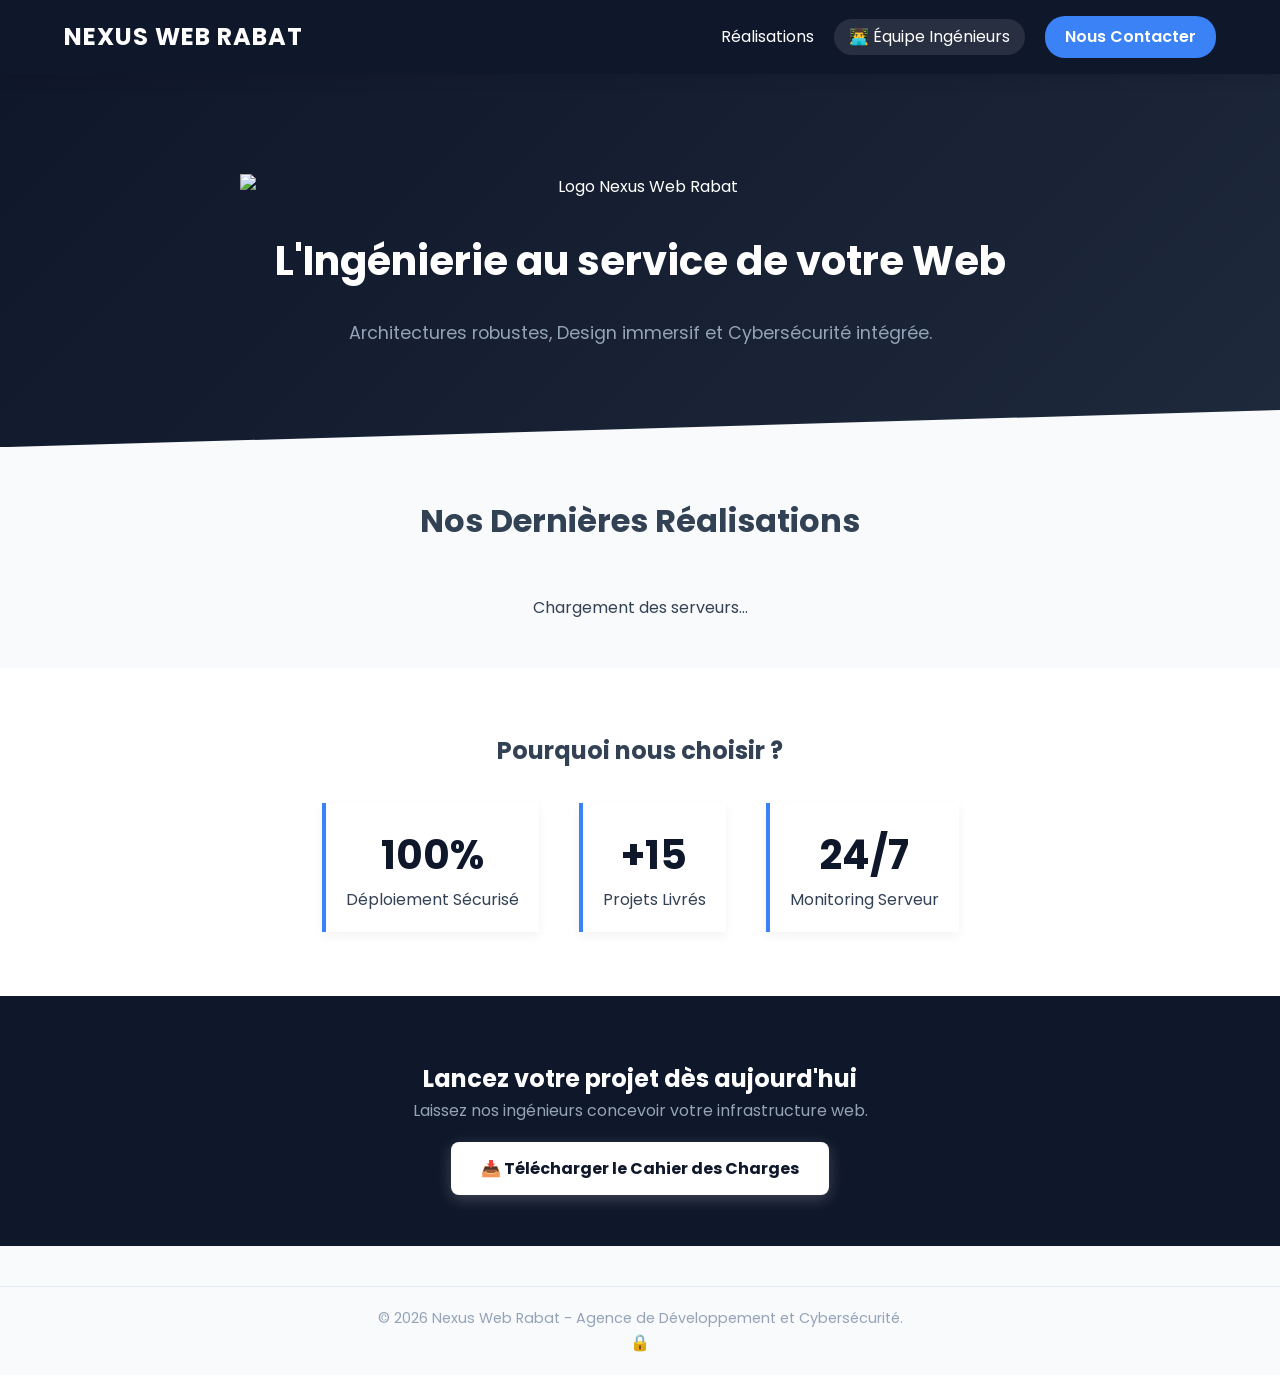
==== frontend/index.html @ 5ab59924 "Initial commit: Nexus Web Agency complète" ====
<!DOCTYPE html>
<html lang="fr">
<head>
  <meta charset="UTF-8">
  <meta name="viewport" content="width=device-width, initial-scale=1.0">
  <title>Agence Tech & Sécurité</title>
  <link rel="stylesheet" href="style.css">
</head>
<body>
<nav>
  <div class="logo-container">
    <span style="font-weight: 700; color: white;">NEXUS WEB RABAT</span>
  </div>
  <div class="nav-links">
    <a href="#portfolio-section" style="color: white; text-decoration: none;">Réalisations</a>
    <div class="profile-trigger" onclick="document.getElementById('team-modal').style.display='block'">
      👨‍💻 Équipe Ingénieurs
    </div>
    <a onclick="document.getElementById('contact-modal').style.display='block'" class="btn-contact" style="cursor: pointer;">Nous Contacter</a>
  </div>
</nav>

<header style="display: flex; flex-direction: column; align-items: center; justify-content: center; text-align: center; padding: 100px 2rem;">

  <img src="images/LogoFinal-Photoroom.png"
       alt="Logo Nexus Web Rabat"
       style="max-width: 800px;
              width: 100%;
              height: auto;
              margin-bottom: 30px;">

  <h1 style="margin-top: 0; font-size: 2.5rem;">L'Ingénierie au service de votre Web</h1>
  <p style="margin-top: 10px; font-size: 1.1rem; color: #94a3b8;">Architectures robustes, Design immersif et Cybersécurité intégrée.</p>
</header>

<main>
  <section id="portfolio-section">
    <h2 style="text-align: center; margin-top: 3rem; font-size: 2rem;">Nos Dernières Réalisations</h2>
    <div id="portfolio-grid" class="grid-container">
      <p style="text-align: center; width: 100%;">Chargement des serveurs...</p>
    </div>
  </section>

  <section style="background: white; padding: 4rem 2rem; text-align: center;">
    <h2>Pourquoi nous choisir ?</h2>
    <div style="display: flex; justify-content: center; gap: 40px; margin-top: 2rem; flex-wrap: wrap;">
      <div style="padding: 20px; border-left: 4px solid #3b82f6; box-shadow: 0 4px 10px rgba(0,0,0,0.05);">
        <h3 style="font-size: 2.5rem; color: #0f172a;">100%</h3>
        <p>Déploiement Sécurisé</p>
      </div>
      <div style="padding: 20px; border-left: 4px solid #3b82f6; box-shadow: 0 4px 10px rgba(0,0,0,0.05);">
        <h3 style="font-size: 2.5rem; color: #0f172a;">+15</h3>
        <p>Projets Livrés</p>
      </div>
      <div style="padding: 20px; border-left: 4px solid #3b82f6; box-shadow: 0 4px 10px rgba(0,0,0,0.05);">
        <h3 style="font-size: 2.5rem; color: #0f172a;">24/7</h3>
        <p>Monitoring Serveur</p>
      </div>
    </div>
  </section>

  <section id="contact-section" style="padding: 4rem 2rem; text-align: center; background: #0f172a; color: white;">
    <h2>Lancez votre projet dès aujourd'hui</h2>
    <p style="color: #94a3b8; margin-bottom: 2rem;">Laissez nos ingénieurs concevoir votre infrastructure web.</p>
    <a href="Cahier_des_Charges_NexusWeb.pdf" download="Cahier_des_Charges_NexusWeb.pdf" style="background: white; color: #0f172a; padding: 15px 30px; font-weight: bold; border-radius: 8px; text-decoration: none; transition: 0.3s; box-shadow: 0 4px 15px rgba(255,255,255,0.2);">📥 Télécharger le Cahier des Charges</a>  </section>

  <div id="team-modal" style="display: none; position: fixed; top: 0; left: 0; width: 100%; height: 100%; background: rgba(0,0,0,0.8); z-index: 1000; backdrop-filter: blur(5px);">
    <div style="background: white; width: 90%; max-width: 700px; margin: 8% auto; padding: 30px; border-radius: 15px; position: relative; box-shadow: 0 15px 50px rgba(0,0,0,0.5);">

      <span onclick="document.getElementById('team-modal').style.display='none'" style="position: absolute; right: 20px; top: 15px; cursor: pointer; font-size: 1.5rem; transition: transform 0.3s;" onmouseover="this.style.transform='scale(1.2)'" onmouseout="this.style.transform='scale(1)'">❌</span>

      <h2 style="color: #0f172a; border-bottom: 3px solid #3b82f6; padding-bottom: 10px; margin-bottom: 25px; text-align: center;">L'Équipe Dirigeante</h2>

      <div style="display: flex; gap: 25px; flex-wrap: wrap; justify-content: center;">
        <div style="flex: 1; min-width: 260px; background: #f8fafc; padding: 20px; border-radius: 12px; border-top: 5px solid #3b82f6; box-shadow: 0 5px 15px rgba(0,0,0,0.05); transition: transform 0.3s;" onmouseover="this.style.transform='translateY(-5px)'" onmouseout="this.style.transform='translateY(0)'">
          <div style="font-size: 3rem; text-align: center; margin-bottom: 10px;">👨‍💻</div>
          <h3 style="color: #0f172a; text-align: center; margin-bottom: 5px;">Mohammed KEHAL</h3>
          <p style="color: #3b82f6; font-weight: bold; font-size: 0.9rem; text-align: center; margin-bottom: 15px; min-height: 40px;">Ingénieur Informatique & Cybersécurité</p>
          <div style="background: white; padding: 10px; border-radius: 8px; font-size: 0.85rem; color: #475569; text-align: center; margin-bottom: 10px; border: 1px solid #e2e8f0;">
            🎓 <strong>Faculté des Sciences de Rabat (UM5)</strong>
          </div>
          <p style="font-size: 0.85rem; color: #64748b; text-align: justify; line-height: 1.5;">
            Expert en conception d'architectures web, audit de sécurité et protection des données.
          </p>
        </div>

        <div style="flex: 1; min-width: 260px; background: #f8fafc; padding: 20px; border-radius: 12px; border-top: 5px solid #10b981; box-shadow: 0 5px 15px rgba(0,0,0,0.05); transition: transform 0.3s;" onmouseover="this.style.transform='translateY(-5px)'" onmouseout="this.style.transform='translateY(0)'">
          <div style="font-size: 3rem; text-align: center; margin-bottom: 10px;">👩‍💻</div>
          <h3 style="color: #0f172a; text-align: center; margin-bottom: 5px;">Omaima ALMA</h3>
          <p style="color: #10b981; font-weight: bold; font-size: 0.9rem; text-align: center; margin-bottom: 15px; min-height: 40px;">Ingénieure Réseaux, Télécoms & Cybersécurité</p>
          <div style="background: white; padding: 10px; border-radius: 8px; font-size: 0.85rem; color: #475569; text-align: center; margin-bottom: 10px; border: 1px solid #e2e8f0;">
            🎓 <strong>ENSA Kénitra</strong>
          </div>
          <p style="font-size: 0.85rem; color: #64748b; text-align: justify; line-height: 1.5;">
            Spécialiste en ingénierie des réseaux, systèmes de télécommunication et sécurisation des flux complexes.
          </p>
        </div>
      </div>
    </div>
  </div>

  <div id="image-modal" style="display: none; position: fixed; top: 0; left: 0; width: 100%; height: 100%; background-color: rgba(15, 23, 36, 0.95); z-index: 1000; overflow-y: auto;">
    <div style="padding: 20px; position: sticky; top: 0;">
      <button onclick="closeModal()" style="width: auto; background: var(--accent);">⬅ Retour au site</button>
    </div>
    <div style="text-align: center; padding: 20px; padding-bottom: 80px;">
      <img id="modal-img" src="" style="max-width: 90%; border: 2px solid var(--accent); border-radius: 10px;">
    </div>
  </div>

  <div id="contact-modal" style="display: none; position: fixed; top: 0; left: 0; width: 100%; height: 100%; background: rgba(0,0,0,0.8); z-index: 1000; backdrop-filter: blur(5px);">
    <div style="background: white; width: 90%; max-width: 550px; margin: 8% auto; padding: 30px; border-radius: 15px; position: relative; box-shadow: 0 15px 50px rgba(0,0,0,0.5);">

      <span onclick="document.getElementById('contact-modal').style.display='none'" style="position: absolute; right: 20px; top: 15px; cursor: pointer; font-size: 1.5rem; transition: transform 0.3s;" onmouseover="this.style.transform='scale(1.2)'" onmouseout="this.style.transform='scale(1)'">❌</span>

      <h2 style="color: #0f172a; border-bottom: 3px solid #3b82f6; padding-bottom: 10px; margin-bottom: 25px; text-align: center;">Prendre Contact</h2>

      <div style="display: flex; flex-direction: column; gap: 15px;">

        <div style="background: #f8fafc; padding: 15px 20px; border-radius: 10px; border-left: 5px solid #3b82f6; transition: 0.3s;" onmouseover="this.style.transform='translateX(5px)'" onmouseout="this.style.transform='translateX(0)'">
          <h3 style="color: #0f172a; margin-bottom: 8px; display: flex; align-items: center; gap: 10px;">👨‍💻 Mohammed KEHAL</h3>
          <p style="margin-bottom: 5px; font-size: 0.95rem;">📧 <a href="mailto:mohammed.kehal@um5r.ac.ma" style="color: #3b82f6; text-decoration: none; font-weight: 600;">mohammed.kehal@um5r.ac.ma</a></p>
          <p style="margin-bottom: 5px; font-size: 0.95rem;">📱 +212 6 69 57 83 83</p>
          <p style="margin-bottom: 0; font-size: 0.95rem;">🔗 <a href="https://www.linkedin.com/in/mohammed-kehal-30a371355/" target="_blank" style="color: #0077b5; text-decoration: none; font-weight: bold;">Profil LinkedIn</a></p>
        </div>

        <div style="background: #f8fafc; padding: 15px 20px; border-radius: 10px; border-left: 5px solid #10b981; transition: 0.3s;" onmouseover="this.style.transform='translateX(5px)'" onmouseout="this.style.transform='translateX(0)'">
          <h3 style="color: #0f172a; margin-bottom: 8px; display: flex; align-items: center; gap: 10px;">👩‍💻 Omaima ALMA</h3>
          <p style="margin-bottom: 5px; font-size: 0.95rem;">📧 <a href="mailto:omaima.alma@um5r.ac.ma" style="color: #10b981; text-decoration: none; font-weight: 600;">omaima.alma@um5r.ac.ma</a></p>
          <p style="margin-bottom: 5px; font-size: 0.95rem;">📱 +212 6 27 08 28 75</p>
          <p style="margin-bottom: 0; font-size: 0.95rem;">🔗 <a href="https://www.linkedin.com/in/omaima-alma-a61269398/" target="_blank" style="color: #0077b5; text-decoration: none; font-weight: bold;">Profil LinkedIn</a></p>
        </div>

        <div style="background: #0f172a; color: white; padding: 15px; border-radius: 10px; text-align: center; margin-top: 10px; box-shadow: 0 4px 15px rgba(0,0,0,0.2);">
          <p style="margin-bottom: 5px; color: #94a3b8; font-size: 0.9rem; text-transform: uppercase; letter-spacing: 1px;">Standard Agence</p>
          <p style="font-size: 1.2rem; font-weight: bold; margin: 0;">📞 +212 5 37 85 07 14</p>
        </div>

      </div>
    </div>
  </div>

  <footer style="text-align: center; padding: 20px; background: #f8fafc; color: #94a3b8; font-size: 0.9rem; border-top: 1px solid #e2e8f0; margin-top: 40px;">
    <p>© 2026 Nexus Web Rabat - Agence de Développement et Cybersécurité.</p>
    <a href="admin.html" style="text-decoration: none; color: #cbd5e1; font-size: 1rem;" title="Accès Ingénieurs">🔒</a>
  </footer>
</main>

<script src="app.js"></script>
</body>
</html>
---- frontend/style.css ----
@import url('https://fonts.googleapis.com/css2?family=Poppins:wght@300;400;600;700&display=swap');

:root {
  --primary: #0f172a; /* Bleu nuit très élégant */
  --accent: #3b82f6; /* Bleu électrique technologique */
  --bg-light: #f8fafc;
  --text-main: #334155;
  --card-bg: rgba(255, 255, 255, 0.9);
}

* {
  box-sizing: border-box;
  margin: 0;
  padding: 0;
  font-family: 'Poppins', sans-serif;
}

body {
  background-color: var(--bg-light);
  color: var(--text-main);
  line-height: 1.6;
}

/* --- NAVBAR PREMIUM --- */
nav {
  display: flex;
  justify-content: space-between;
  align-items: center;
  padding: 1rem 5%;
  background: var(--primary);
  color: white;
  position: sticky;
  top: 0;
  z-index: 100;
  box-shadow: 0 4px 15px rgba(0,0,0,0.1);
}

.logo-container {
  display: flex;
  align-items: center;
  gap: 10px;
  font-weight: 700;
  font-size: 1.5rem;
  letter-spacing: 1px;
}

.logo-icon {
  font-size: 2rem;
  color: var(--accent);
}

.nav-links {
  display: flex;
  align-items: center;
  gap: 20px;
}

.btn-contact {
  background: var(--accent);
  color: white;
  padding: 8px 20px;
  border-radius: 20px;
  text-decoration: none;
  font-weight: 600;
  transition: all 0.3s ease;
}

.btn-contact:hover {
  background: white;
  color: var(--accent);
  box-shadow: 0 0 15px rgba(59, 130, 246, 0.5);
}

/* --- PROFIL INGÉNIEURS --- */
.profile-trigger {
  background: rgba(255,255,255,0.1);
  padding: 5px 15px;
  border-radius: 30px;
  cursor: pointer;
  display: flex;
  align-items: center;
  gap: 10px;
  transition: 0.3s;
}
.profile-trigger:hover { background: rgba(255,255,255,0.2); }

/* --- HEADER HERO SECTION --- */
header {
  background: linear-gradient(135deg, var(--primary) 0%, #1e293b 100%);
  color: white;
  text-align: center;
  padding: 6rem 2rem;
  clip-path: polygon(0 0, 100% 0, 100% 90%, 0 100%);
}

header h1 { font-size: 3rem; margin-bottom: 1rem; }
header p { font-size: 1.2rem; color: #94a3b8; }

/* --- GRILLE ET CARTES WOW --- */
.grid-container {
  display: grid;
  grid-template-columns: repeat(auto-fit, minmax(300px, 1fr));
  gap: 30px;
  padding: 3rem 5%;
  max-width: 1400px;
  margin: auto;
}

.card {
  background: var(--card-bg);
  border-radius: 15px;
  overflow: hidden;
  box-shadow: 0 10px 30px rgba(0,0,0,0.05);
  transition: transform 0.4s ease, box-shadow 0.4s ease;
  backdrop-filter: blur(10px);
  border: 1px solid rgba(0,0,0,0.05);
}

.card:hover {
  transform: translateY(-10px);
  box-shadow: 0 20px 40px rgba(59, 130, 246, 0.15);
}

.card img {
  width: 100%;
  height: 220px;
  object-fit: cover;
  border-bottom: 3px solid var(--accent);
}

.card-content { padding: 20px; }
.category {
  background: #e2e8f0;
  color: var(--accent);
  padding: 4px 10px;
  border-radius: 5px;
  font-size: 0.8rem;
  font-weight: 700;
}

/* --- ADMIN DASHBOARD --- */
.admin-dashboard {
  display: grid;
  grid-template-columns: 1fr 1fr;
  gap: 30px;
  max-width: 1200px;
  margin: 40px auto;
}

.form-container, .graph-container {
  background: white;
  padding: 30px;
  border-radius: 15px;
  box-shadow: 0 10px 30px rgba(0,0,0,0.05);
}

input, textarea {
  width: 100%;
  padding: 12px;
  margin: 10px 0;
  border: 1px solid #cbd5e1;
  border-radius: 8px;
  font-family: inherit;
}

button {
  width: 100%;
  padding: 12px;
  background: var(--accent);
  color: white;
  border: none;
  border-radius: 8px;
  cursor: pointer;
  font-weight: bold;
  transition: 0.3s;
}
button:hover { background: #2563eb; }
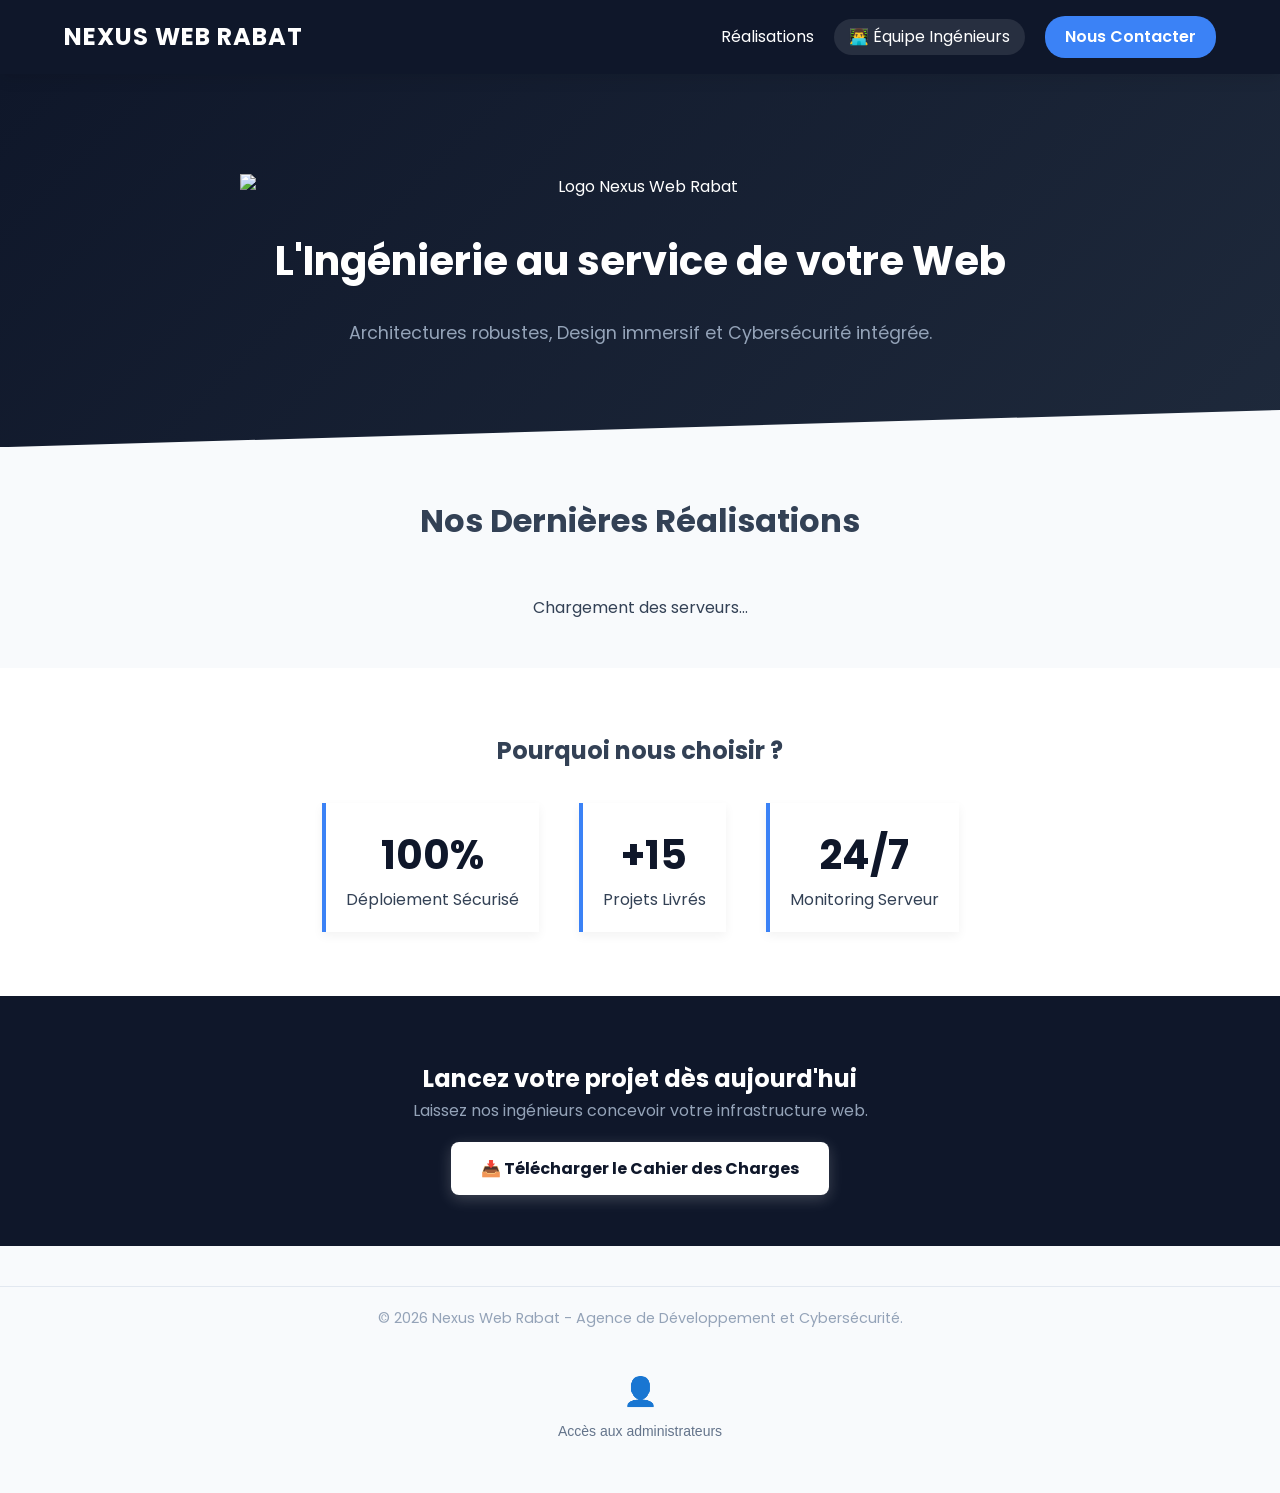
==== commit d052f267: "Fix: dynamic admin chart and updated footer with admin access icon" ====
--- a/frontend/index.html
+++ b/frontend/index.html
@@ -142,7 +142,12 @@
 
   <footer style="text-align: center; padding: 20px; background: #f8fafc; color: #94a3b8; font-size: 0.9rem; border-top: 1px solid #e2e8f0; margin-top: 40px;">
     <p>© 2026 Nexus Web Rabat - Agence de Développement et Cybersécurité.</p>
-    <a href="admin.html" style="text-decoration: none; color: #cbd5e1; font-size: 1rem;" title="Accès Ingénieurs">🔒</a>
+    <div style="text-align: center; margin-top: 40px; padding-bottom: 30px;">
+      <a href="admin.html" class="admin-link">
+        <div style="font-size: 28px; margin-bottom: 5px;">👤</div>
+        <div style="font-size: 14px; font-weight: 500;">Accès aux administrateurs</div>
+      </a>
+    </div>
   </footer>
 </main>
 
--- a/frontend/style.css
+++ b/frontend/style.css
@@ -175,3 +175,20 @@
   transition: 0.3s;
 }
 button:hover { background: #2563eb; }
+
+/* On cible le lien admin dans le footer */
+.admin-link {
+  text-decoration: none;
+  color: #64748b !important; /* Couleur grise de base */
+  transition: all 0.3s ease;
+  display: inline-block;
+}
+
+/* L'effet au survol sur le lien ET ses enfants */
+.admin-link:hover,
+.admin-link:hover div,
+.admin-link:hover span {
+  color: #3b82f6 !important; /* Bleu électrique */
+  transform: translateY(-3px);
+  cursor: pointer;
+}
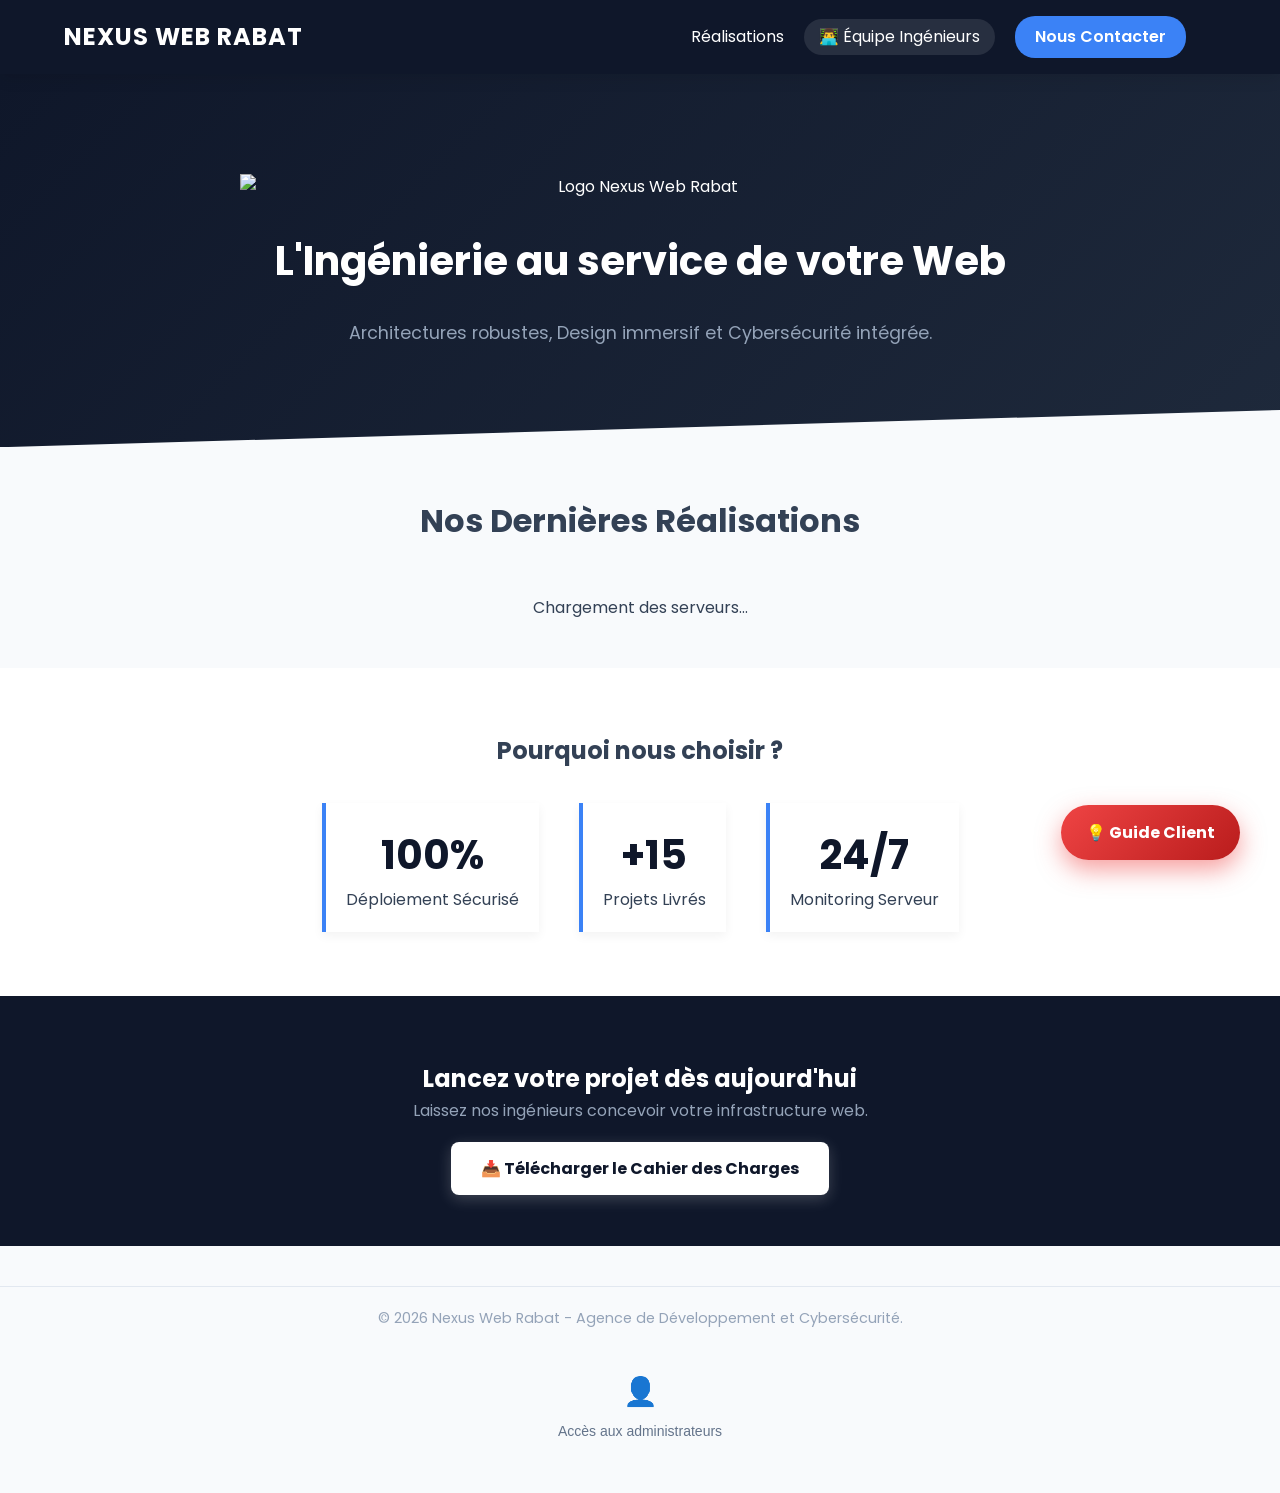
==== commit dabebe77: "Feat: Ajout du bouton Guide Client et système de traduction" ====
--- a/frontend/index.html
+++ b/frontend/index.html
@@ -3,7 +3,7 @@
 <head>
   <meta charset="UTF-8">
   <meta name="viewport" content="width=device-width, initial-scale=1.0">
-  <title>Agence Tech & Sécurité</title>
+  <title>Agence Tech & Sécurité - Nexus Web Rabat</title>
   <link rel="stylesheet" href="style.css">
 </head>
 <body>
@@ -17,18 +17,15 @@
       👨‍💻 Équipe Ingénieurs
     </div>
     <a onclick="document.getElementById('contact-modal').style.display='block'" class="btn-contact" style="cursor: pointer;">Nous Contacter</a>
+
+    <div id="google_translate_element" style="margin-left: 10px;"></div>
   </div>
 </nav>
 
 <header style="display: flex; flex-direction: column; align-items: center; justify-content: center; text-align: center; padding: 100px 2rem;">
-
   <img src="images/LogoFinal-Photoroom.png"
        alt="Logo Nexus Web Rabat"
-       style="max-width: 800px;
-              width: 100%;
-              height: auto;
-              margin-bottom: 30px;">
-
+       style="max-width: 800px; width: 100%; height: auto; margin-bottom: 30px;">
   <h1 style="margin-top: 0; font-size: 2.5rem;">L'Ingénierie au service de votre Web</h1>
   <p style="margin-top: 10px; font-size: 1.1rem; color: #94a3b8;">Architectures robustes, Design immersif et Cybersécurité intégrée.</p>
 </header>
@@ -62,15 +59,13 @@
   <section id="contact-section" style="padding: 4rem 2rem; text-align: center; background: #0f172a; color: white;">
     <h2>Lancez votre projet dès aujourd'hui</h2>
     <p style="color: #94a3b8; margin-bottom: 2rem;">Laissez nos ingénieurs concevoir votre infrastructure web.</p>
-    <a href="Cahier_des_Charges_NexusWeb.pdf" download="Cahier_des_Charges_NexusWeb.pdf" style="background: white; color: #0f172a; padding: 15px 30px; font-weight: bold; border-radius: 8px; text-decoration: none; transition: 0.3s; box-shadow: 0 4px 15px rgba(255,255,255,0.2);">📥 Télécharger le Cahier des Charges</a>  </section>
+    <a href="Cahier_des_Charges_NexusWeb.pdf" download="Cahier_des_Charges_NexusWeb.pdf" style="background: white; color: #0f172a; padding: 15px 30px; font-weight: bold; border-radius: 8px; text-decoration: none; transition: 0.3s; box-shadow: 0 4px 15px rgba(255,255,255,0.2);">📥 Télécharger le Cahier des Charges</a>
+  </section>
 
   <div id="team-modal" style="display: none; position: fixed; top: 0; left: 0; width: 100%; height: 100%; background: rgba(0,0,0,0.8); z-index: 1000; backdrop-filter: blur(5px);">
     <div style="background: white; width: 90%; max-width: 700px; margin: 8% auto; padding: 30px; border-radius: 15px; position: relative; box-shadow: 0 15px 50px rgba(0,0,0,0.5);">
-
       <span onclick="document.getElementById('team-modal').style.display='none'" style="position: absolute; right: 20px; top: 15px; cursor: pointer; font-size: 1.5rem; transition: transform 0.3s;" onmouseover="this.style.transform='scale(1.2)'" onmouseout="this.style.transform='scale(1)'">❌</span>
-
       <h2 style="color: #0f172a; border-bottom: 3px solid #3b82f6; padding-bottom: 10px; margin-bottom: 25px; text-align: center;">L'Équipe Dirigeante</h2>
-
       <div style="display: flex; gap: 25px; flex-wrap: wrap; justify-content: center;">
         <div style="flex: 1; min-width: 260px; background: #f8fafc; padding: 20px; border-radius: 12px; border-top: 5px solid #3b82f6; box-shadow: 0 5px 15px rgba(0,0,0,0.05); transition: transform 0.3s;" onmouseover="this.style.transform='translateY(-5px)'" onmouseout="this.style.transform='translateY(0)'">
           <div style="font-size: 3rem; text-align: center; margin-bottom: 10px;">👨‍💻</div>
@@ -83,7 +78,6 @@
             Expert en conception d'architectures web, audit de sécurité et protection des données.
           </p>
         </div>
-
         <div style="flex: 1; min-width: 260px; background: #f8fafc; padding: 20px; border-radius: 12px; border-top: 5px solid #10b981; box-shadow: 0 5px 15px rgba(0,0,0,0.05); transition: transform 0.3s;" onmouseover="this.style.transform='translateY(-5px)'" onmouseout="this.style.transform='translateY(0)'">
           <div style="font-size: 3rem; text-align: center; margin-bottom: 10px;">👩‍💻</div>
           <h3 style="color: #0f172a; text-align: center; margin-bottom: 5px;">Omaima ALMA</h3>
@@ -110,32 +104,25 @@
 
   <div id="contact-modal" style="display: none; position: fixed; top: 0; left: 0; width: 100%; height: 100%; background: rgba(0,0,0,0.8); z-index: 1000; backdrop-filter: blur(5px);">
     <div style="background: white; width: 90%; max-width: 550px; margin: 8% auto; padding: 30px; border-radius: 15px; position: relative; box-shadow: 0 15px 50px rgba(0,0,0,0.5);">
-
       <span onclick="document.getElementById('contact-modal').style.display='none'" style="position: absolute; right: 20px; top: 15px; cursor: pointer; font-size: 1.5rem; transition: transform 0.3s;" onmouseover="this.style.transform='scale(1.2)'" onmouseout="this.style.transform='scale(1)'">❌</span>
-
       <h2 style="color: #0f172a; border-bottom: 3px solid #3b82f6; padding-bottom: 10px; margin-bottom: 25px; text-align: center;">Prendre Contact</h2>
-
       <div style="display: flex; flex-direction: column; gap: 15px;">
-
         <div style="background: #f8fafc; padding: 15px 20px; border-radius: 10px; border-left: 5px solid #3b82f6; transition: 0.3s;" onmouseover="this.style.transform='translateX(5px)'" onmouseout="this.style.transform='translateX(0)'">
           <h3 style="color: #0f172a; margin-bottom: 8px; display: flex; align-items: center; gap: 10px;">👨‍💻 Mohammed KEHAL</h3>
           <p style="margin-bottom: 5px; font-size: 0.95rem;">📧 <a href="mailto:mohammed.kehal@um5r.ac.ma" style="color: #3b82f6; text-decoration: none; font-weight: 600;">mohammed.kehal@um5r.ac.ma</a></p>
           <p style="margin-bottom: 5px; font-size: 0.95rem;">📱 +212 6 69 57 83 83</p>
           <p style="margin-bottom: 0; font-size: 0.95rem;">🔗 <a href="https://www.linkedin.com/in/mohammed-kehal-30a371355/" target="_blank" style="color: #0077b5; text-decoration: none; font-weight: bold;">Profil LinkedIn</a></p>
         </div>
-
         <div style="background: #f8fafc; padding: 15px 20px; border-radius: 10px; border-left: 5px solid #10b981; transition: 0.3s;" onmouseover="this.style.transform='translateX(5px)'" onmouseout="this.style.transform='translateX(0)'">
           <h3 style="color: #0f172a; margin-bottom: 8px; display: flex; align-items: center; gap: 10px;">👩‍💻 Omaima ALMA</h3>
           <p style="margin-bottom: 5px; font-size: 0.95rem;">📧 <a href="mailto:omaima.alma@um5r.ac.ma" style="color: #10b981; text-decoration: none; font-weight: 600;">omaima.alma@um5r.ac.ma</a></p>
           <p style="margin-bottom: 5px; font-size: 0.95rem;">📱 +212 6 27 08 28 75</p>
           <p style="margin-bottom: 0; font-size: 0.95rem;">🔗 <a href="https://www.linkedin.com/in/omaima-alma-a61269398/" target="_blank" style="color: #0077b5; text-decoration: none; font-weight: bold;">Profil LinkedIn</a></p>
         </div>
-
         <div style="background: #0f172a; color: white; padding: 15px; border-radius: 10px; text-align: center; margin-top: 10px; box-shadow: 0 4px 15px rgba(0,0,0,0.2);">
           <p style="margin-bottom: 5px; color: #94a3b8; font-size: 0.9rem; text-transform: uppercase; letter-spacing: 1px;">Standard Agence</p>
           <p style="font-size: 1.2rem; font-weight: bold; margin: 0;">📞 +212 5 37 85 07 14</p>
         </div>
-
       </div>
     </div>
   </div>
@@ -151,6 +138,42 @@
   </footer>
 </main>
 
+<button class="floating-guide-btn" onclick="openGuideModal()">
+  💡 Guide Client
+</button>
+
+<div id="guide-modal" class="guide-modal-overlay">
+  <div class="guide-modal-content">
+    <span class="close-guide" onclick="closeGuideModal()">&times;</span>
+    <h2 style="color: #0f172a; margin-bottom: 15px;">🚀 Bienvenue chez Nexus Web</h2>
+
+    <p style="color: #475569; line-height: 1.6; margin-bottom: 20px;">
+      Notre objectif est de transformer votre vision en une plateforme digitale performante.
+      En tant qu'ingénieurs, nous allions <strong>Développement sur-mesure</strong> et <strong>Cybersécurité</strong> pour garantir un produit robuste et évolutif.
+    </p>
+
+    <div style="background: #f1f5f9; padding: 15px; border-left: 4px solid #3b82f6; border-radius: 4px; margin-bottom: 25px;">
+      <strong>Comment commencer ?</strong><br>
+      Téléchargez notre cahier des charges standardisé. Remplissez-le pour nous décrire votre besoin technique, et notre équipe l'analysera pour vous proposer la meilleure architecture.
+    </div>
+
+    <a href="Cahier_des_Charges_NexusWeb.pdf" download class="download-btn">
+      📥 Télécharger le Cahier des Charges
+    </a>
+  </div>
+</div>
+
+<script type="text/javascript">
+  function googleTranslateElementInit() {
+    new google.translate.TranslateElement({
+      pageLanguage: 'fr',
+      includedLanguages: 'fr,en,ar', // Les 3 langues ciblées
+      layout: google.translate.TranslateElement.InlineLayout.SIMPLE
+    }, 'google_translate_element');
+  }
+</script>
+<script type="text/javascript" src="https://translate.google.com/translate_a/element.js?cb=googleTranslateElementInit"></script>
+
 <script src="app.js"></script>
 </body>
 </html>
--- a/frontend/style.css
+++ b/frontend/style.css
@@ -192,3 +192,143 @@
   transform: translateY(-3px);
   cursor: pointer;
 }
+
+/* --- LE BOUTON FLOTTANT (CORRIGÉ EN ROUGE ET RECADRÉ) --- */
+.floating-guide-btn {
+  position: fixed !important;
+  bottom: 40px !important;
+  right: 40px !important;
+  left: auto !important; /* Empêche le bouton de s'étirer depuis la gauche */
+  width: auto !important; /* La largeur s'adapte parfaitement au texte */
+  z-index: 1000 !important;
+  background: linear-gradient(135deg, #ef4444, #b91c1c) !important; /* Un beau rouge vif et professionnel */
+  color: white !important;
+  border: none !important;
+  padding: 15px 25px !important;
+  border-radius: 50px !important;
+  font-size: 16px !important;
+  font-weight: bold !important;
+  box-shadow: 0 10px 25px rgba(239, 68, 68, 0.5) !important; /* Ombre rouge assortie */
+  cursor: pointer !important;
+  transition: all 0.3s ease !important;
+  animation: bounceBtn 2s infinite !important;
+  display: flex !important;
+  align-items: center !important;
+  justify-content: center !important;
+  margin: 0 !important;
+}
+
+.floating-guide-btn:hover {
+  transform: translateY(-5px) scale(1.05) !important;
+  box-shadow: 0 15px 35px rgba(239, 68, 68, 0.8) !important;
+}
+
+@keyframes bounceBtn {
+  0%, 100% { transform: translateY(0); }
+  50% { transform: translateY(-8px); }
+}
+
+/* --- LA FENÊTRE MODAL DU GUIDE --- */
+.guide-modal-overlay {
+  display: none; /* Caché par défaut */
+  position: fixed;
+  top: 0; left: 0; width: 100%; height: 100%;
+  background: rgba(15, 23, 42, 0.8);
+  z-index: 2000;
+  backdrop-filter: blur(5px);
+}
+
+.guide-modal-content {
+  position: absolute;
+  top: 50%; left: 50%;
+  transform: translate(-50%, -50%);
+  background: white;
+  padding: 40px;
+  border-radius: 12px;
+  width: 90%;
+  max-width: 500px;
+  text-align: center;
+  box-shadow: 0 25px 50px rgba(0,0,0,0.25);
+  animation: fadeInModal 0.3s ease;
+}
+
+@keyframes fadeInModal {
+  from { opacity: 0; transform: translate(-50%, -45%); }
+  to { opacity: 1; transform: translate(-50%, -50%); }
+}
+
+.close-guide {
+  position: absolute;
+  top: 15px; right: 20px;
+  font-size: 28px;
+  color: #94a3b8;
+  cursor: pointer;
+  transition: 0.2s;
+}
+
+.close-guide:hover { color: #ef4444; }
+
+.download-btn {
+  display: inline-block;
+  background: #10b981;
+  color: white;
+  padding: 12px 24px;
+  border-radius: 8px;
+  text-decoration: none;
+  font-weight: bold;
+  transition: 0.3s;
+}
+
+.download-btn:hover {
+  background: #059669;
+  transform: translateY(-2px);
+}
+
+
+/* ========================================== */
+/* CUSTOMISATION GOOGLE TRANSLATE (MODE INVISIBLE) */
+/* ========================================== */
+
+/* 1. Cacher la grosse barre d'outil Google en haut */
+.goog-te-banner-frame {
+  display: none !important;
+}
+
+/* 2. Empêcher Google de décaler la page vers le bas */
+body, html {
+  top: 0px !important;
+  margin-top: 0px !important;
+}
+
+/* 3. Style de la liste déroulante (Menu des langues) */
+#google_translate_element select {
+  background: rgba(255, 255, 255, 0.1);
+  color: white;
+  border: 1px solid var(--accent);
+  border-radius: 5px;
+  padding: 6px 10px;
+  font-family: 'Poppins', sans-serif;
+  font-weight: 600;
+  outline: none;
+  cursor: pointer;
+}
+
+#google_translate_element select option {
+  color: #0f172a;
+}
+
+/* 4. Cacher les logos Google et les pop-ups au survol du texte */
+.goog-logo-link, .goog-te-gadget span {
+  display: none !important;
+}
+.goog-te-gadget {
+  color: transparent !important;
+  font-size: 0px !important;
+}
+#goog-gt-tt, .goog-te-balloon-frame {
+  display: none !important;
+}
+.goog-text-highlight {
+  background: none !important;
+  box-shadow: none !important;
+}
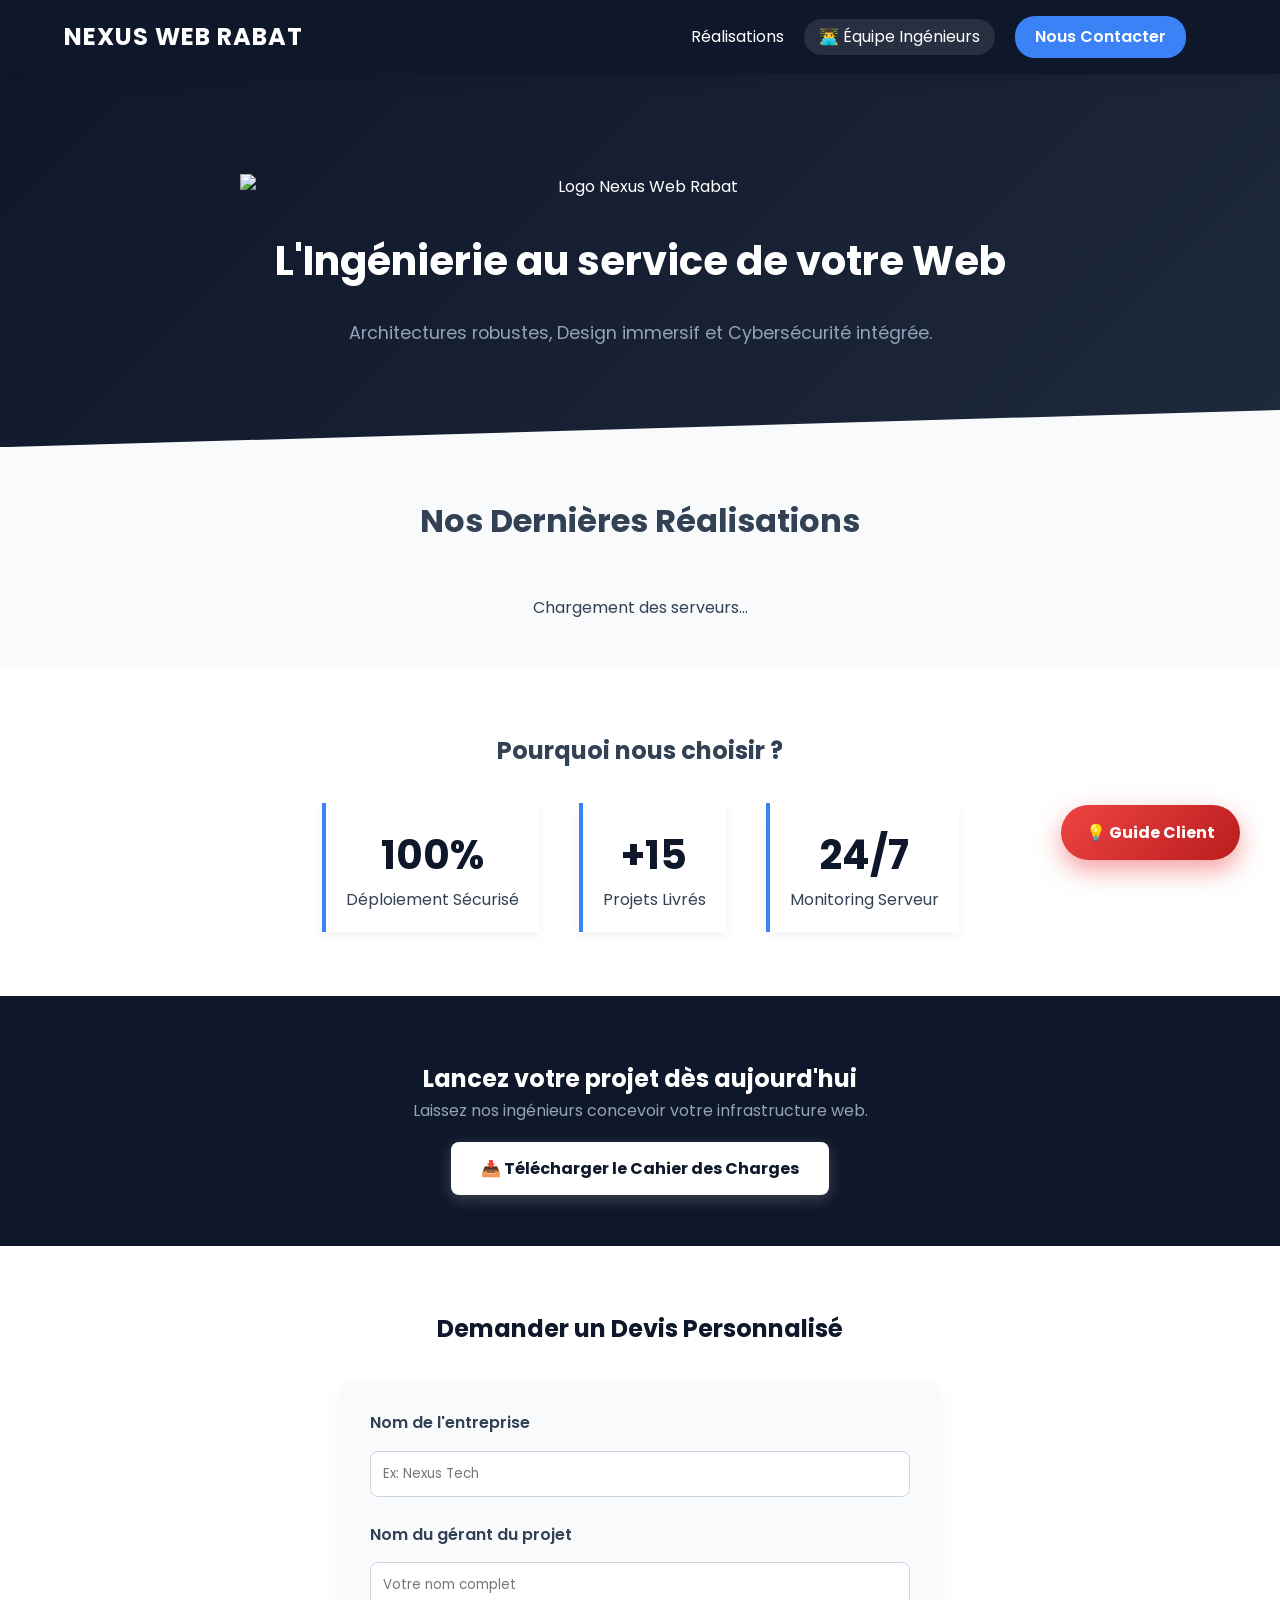
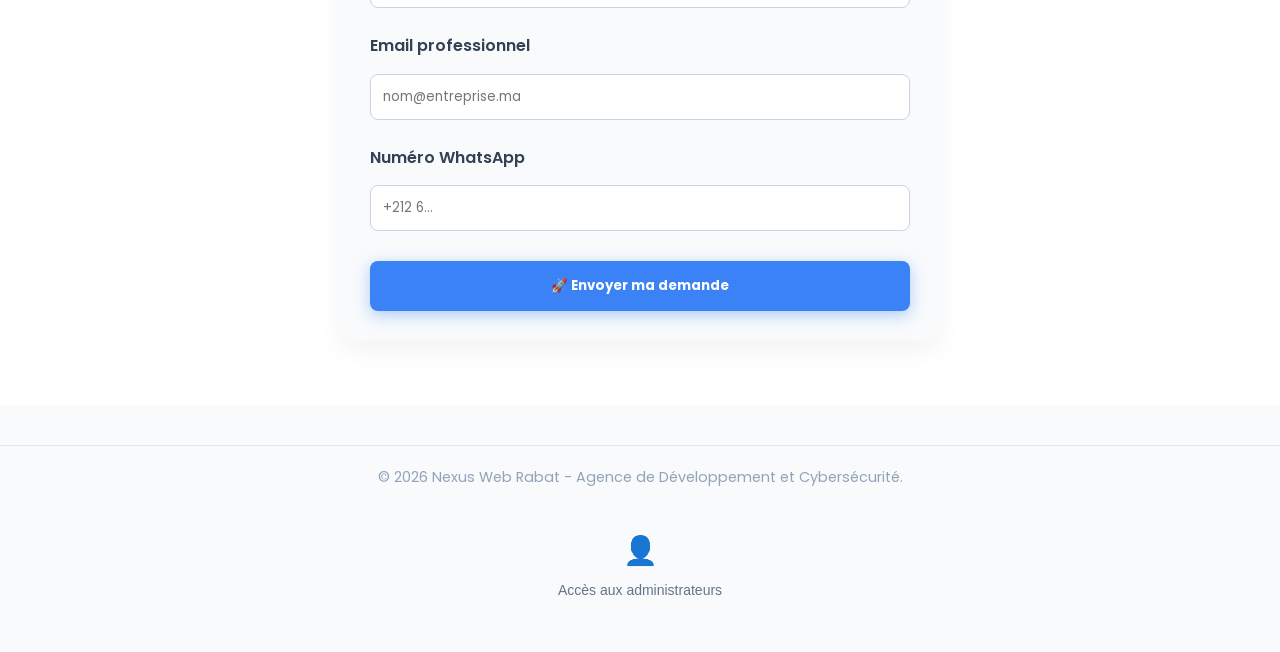
==== commit 0e426c1f: "Feat: Finalisation du CRM, envoi d'emails HTML doubles et gestion des suppressions" ====
--- a/frontend/index.html
+++ b/frontend/index.html
@@ -60,6 +60,33 @@
     <h2>Lancez votre projet dès aujourd'hui</h2>
     <p style="color: #94a3b8; margin-bottom: 2rem;">Laissez nos ingénieurs concevoir votre infrastructure web.</p>
     <a href="Cahier_des_Charges_NexusWeb.pdf" download="Cahier_des_Charges_NexusWeb.pdf" style="background: white; color: #0f172a; padding: 15px 30px; font-weight: bold; border-radius: 8px; text-decoration: none; transition: 0.3s; box-shadow: 0 4px 15px rgba(255,255,255,0.2);">📥 Télécharger le Cahier des Charges</a>
+  </section>
+
+  <section id="devis-section" style="padding: 4rem 2rem; background: white;">
+    <h2 style="text-align: center; color: #0f172a; margin-bottom: 2rem;">Demander un Devis Personnalisé</h2>
+    <div style="max-width: 600px; margin: 0 auto; background: #f8fafc; padding: 30px; border-radius: 15px; box-shadow: 0 10px 25px rgba(0,0,0,0.05);">
+      <form id="client-form" onsubmit="event.preventDefault(); submitClientRequest();">
+        <div style="margin-bottom: 15px;">
+          <label style="display: block; margin-bottom: 5px; font-weight: 600;">Nom de l'entreprise</label>
+          <input type="text" id="client-company" required placeholder="Ex: Nexus Tech" style="width: 100%; padding: 12px; border: 1px solid #cbd5e1; border-radius: 8px;">
+        </div>
+        <div style="margin-bottom: 15px;">
+          <label style="display: block; margin-bottom: 5px; font-weight: 600;">Nom du gérant du projet</label>
+          <input type="text" id="client-manager" required placeholder="Votre nom complet" style="width: 100%; padding: 12px; border: 1px solid #cbd5e1; border-radius: 8px;">
+        </div>
+        <div style="margin-bottom: 15px;">
+          <label style="display: block; margin-bottom: 5px; font-weight: 600;">Email professionnel</label>
+          <input type="email" id="client-email" required placeholder="nom@entreprise.ma" style="width: 100%; padding: 12px; border: 1px solid #cbd5e1; border-radius: 8px;">
+        </div>
+        <div style="margin-bottom: 20px;">
+          <label style="display: block; margin-bottom: 5px; font-weight: 600;">Numéro WhatsApp</label>
+          <input type="tel" id="client-whatsapp" required placeholder="+212 6..." style="width: 100%; padding: 12px; border: 1px solid #cbd5e1; border-radius: 8px;">
+        </div>
+        <button type="submit" style="width: 100%; background: #3b82f6; color: white; padding: 15px; border: none; border-radius: 8px; font-weight: bold; cursor: pointer; transition: 0.3s; box-shadow: 0 4px 15px rgba(59, 130, 246, 0.4);">
+          🚀 Envoyer ma demande
+        </button>
+      </form>
+    </div>
   </section>
 
   <div id="team-modal" style="display: none; position: fixed; top: 0; left: 0; width: 100%; height: 100%; background: rgba(0,0,0,0.8); z-index: 1000; backdrop-filter: blur(5px);">
